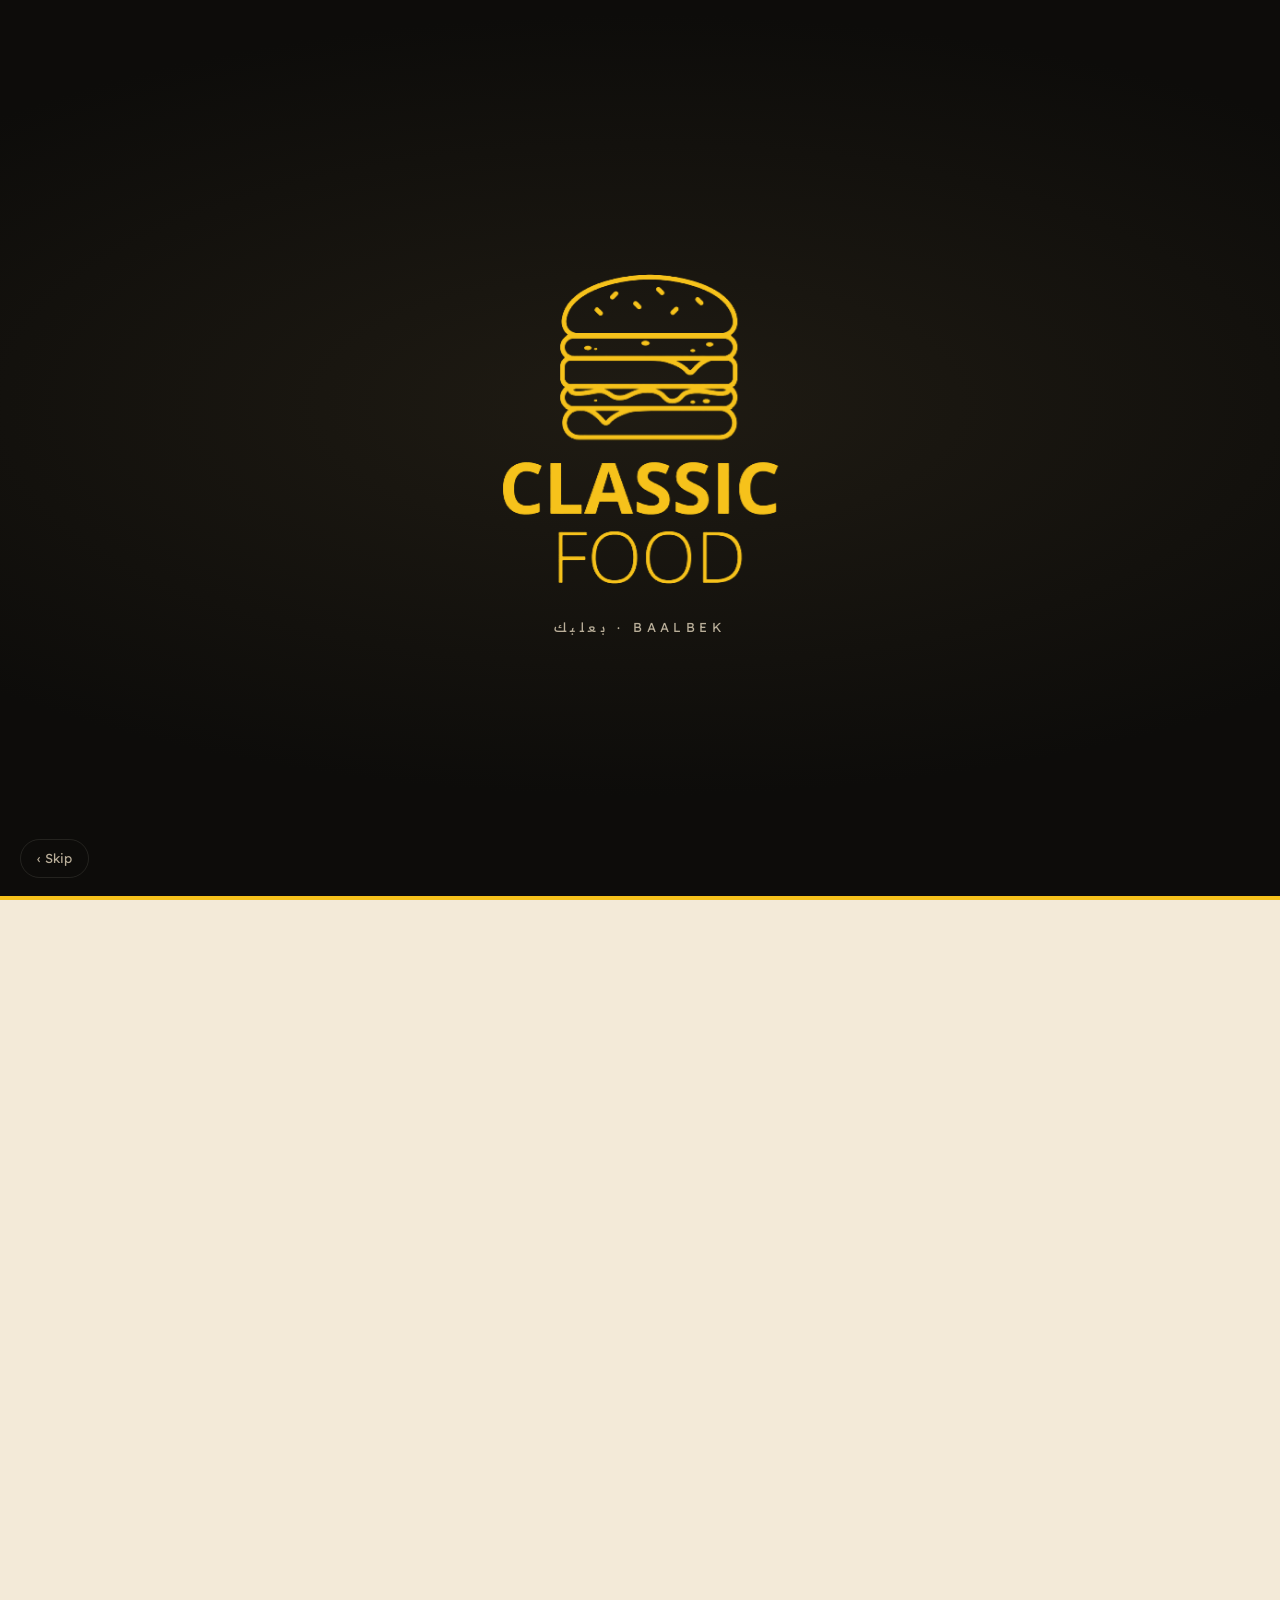
==== menu.html @ 5058995b "Classic Food Baalbek website: home, menu, story and location pages - Bilingual Arabic (RTL, default)" ====
<!doctype html>
<html lang="ar" dir="rtl">
<head>
<meta charset="utf-8">
<meta name="viewport" content="width=device-width, initial-scale=1, viewport-fit=cover">
<title>المنيو | كلاسيك فود بعلبك</title>
<meta name="description" content="The full Classic Food Baalbek menu — burgers, sandwiches, pizza, grills, shawarma, sushi, juices, cocktails, hookah, crepes, waffles and ice cream.">
<meta name="theme-color" content="#0d0c0a">
<link rel="icon" href="images/brand/icon.png">
<link rel="apple-touch-icon" href="images/brand/icon.png">
<link rel="preconnect" href="https://fonts.googleapis.com">
<link rel="preconnect" href="https://fonts.gstatic.com" crossorigin>
<link href="https://fonts.googleapis.com/css2?family=Readex+Pro:wght@300;400;500;600;700&family=Fraunces:ital,opsz,wght@0,9..144,600;1,9..144,500&display=swap" rel="stylesheet">
<link rel="stylesheet" href="css/styles.css">
<script src="js/intro.js"></script>
</head>
<body data-page="menu">
<header class="topbar"></header>

<main>
  <section class="page-hero">
    <div class="bg"><img src="images/hero/menu.webp" alt=""></div>
    <div class="wrap">
      <span class="eyebrow" data-t="m_eyebrow"></span>
      <h1 data-t="m_title"></h1>
      <p data-t="m_lead"></p>
    </div>
  </section>

  <div class="menu-sticky">
    <div class="cat-tabs" id="catTabs" role="tablist"></div>
    <div class="sec-chips" id="secChips"></div>
  </div>

  <section class="sec-beige" style="padding-bottom:70px">
    <div class="wrap">
      <div class="menu-tools">
        <label class="search">
          <span class="sr-only" data-t="search"></span>
          <svg viewBox="0 0 24 24" aria-hidden="true"><path d="M10 2a8 8 0 0 1 6.3 12.9l5.4 5.4-1.4 1.4-5.4-5.4A8 8 0 1 1 10 2zm0 2a6 6 0 1 0 0 12 6 6 0 0 0 0-12z"/></svg>
          <input id="search" type="search" autocomplete="off" enterkeyhint="search" data-tp="search">
          <button id="clearSearch" class="clear" type="button" aria-label="Clear" hidden>×</button>
        </label>
        <div class="view-toggle" role="group" aria-label="View">
          <button type="button" data-view="grid" class="on" aria-label="Grid"><svg viewBox="0 0 24 24"><path d="M3 3h8v8H3zm10 0h8v8h-8zM3 13h8v8H3zm10 0h8v8h-8z"/></svg></button>
          <button type="button" data-view="list" aria-label="List"><svg viewBox="0 0 24 24"><path d="M3 4h18v3H3zm0 6.5h18v3H3zM3 17h18v3H3z"/></svg></button>
        </div>
      </div>
      <div id="menuBody"></div>
      <p class="note-usd" data-t="usd"></p>
    </div>
  </section>
</main>

<footer class="footer"></footer>
<div class="sheet" id="sheet" hidden></div>

<script src="js/common.js"></script>
<script src="js/dish.js"></script>
<script src="js/menu.js"></script>
</body>
</html>
---- css/styles.css ----
/* =========================================================
   Classic Food Baalbek — Yellow · Black · Beige
   ========================================================= */
:root{
  --yellow:#f6c21b;
  --yellow-2:#ffd84d;
  --yellow-ink:#1a1405;
  --black:#0d0c0a;
  --black-2:#171511;
  --black-3:#221f19;
  --beige:#f3ead8;
  --beige-2:#e9dcc2;
  --beige-3:#dccaa6;
  --paper:#fbf6ec;
  --ink:#1b1811;
  --ink-2:#5b5244;
  --ink-3:#8a7f6c;
  --on-dark:#f6efe1;
  --on-dark-2:#b9ae99;
  --line-dark:rgba(246,239,225,.10);
  --line-light:rgba(27,24,17,.10);
  --radius:18px;
  --radius-sm:12px;
  --shadow:0 10px 30px -12px rgba(20,14,0,.28);
  --shadow-lg:0 30px 60px -20px rgba(20,14,0,.45);
  --max:1180px;
  --gutter:16px;
  --font:"Readex Pro",system-ui,-apple-system,"Segoe UI",Tahoma,sans-serif;
  --display:"Fraunces",Georgia,serif;
  --topbar-h:64px;
  --tabbar-h:0px;
}
@media (min-width:720px){:root{--gutter:28px;--topbar-h:74px}}
@media (max-width:899px){:root{--tabbar-h:calc(64px + env(safe-area-inset-bottom))}}

*{box-sizing:border-box}
html{overflow-x:hidden;scroll-behavior:smooth;-webkit-text-size-adjust:100%;scroll-padding-top:calc(var(--topbar-h) + 12px)}
body{margin:0;font-family:var(--font);background:var(--beige);color:var(--ink);line-height:1.6;
  -webkit-font-smoothing:antialiased;overflow-x:hidden;padding-bottom:var(--tabbar-h)}
img{max-width:100%;display:block}
a{color:inherit;text-decoration:none}
button{font:inherit;color:inherit;cursor:pointer}
h1,h2,h3{line-height:1.15;margin:0}
p{margin:0}
.wrap{width:100%;max-width:var(--max);margin-inline:auto;padding-inline:var(--gutter)}
.sr-only{position:absolute;width:1px;height:1px;overflow:hidden;clip:rect(0 0 0 0);white-space:nowrap}
:focus-visible{outline:3px solid var(--yellow);outline-offset:3px;border-radius:6px}
em.serif,.serif{font-family:var(--display);font-style:italic;font-weight:500}
[dir=rtl] em.serif{font-family:var(--font);font-style:normal;font-weight:700}

/* ---------- Buttons ---------- */
.btn{display:inline-flex;align-items:center;justify-content:center;gap:8px;min-height:48px;padding:0 22px;
  border-radius:999px;font-weight:600;font-size:15px;border:2px solid transparent;transition:transform .2s,background .2s,color .2s,border-color .2s;white-space:nowrap}
.btn:active{transform:scale(.97)}
.btn-yellow{background:var(--yellow);color:var(--yellow-ink)}
.btn-yellow:hover{background:var(--yellow-2)}
.btn-dark{background:var(--black);color:var(--on-dark)}
.btn-dark:hover{background:var(--black-3)}
.btn-line{border-color:currentColor}
.btn-line:hover{background:rgba(127,127,127,.12)}
.btn svg{width:18px;height:18px;fill:currentColor}

/* ---------- Top bar ---------- */
.topbar{position:sticky;top:0;z-index:50;height:var(--topbar-h);background:rgba(13,12,10,.92);
  -webkit-backdrop-filter:saturate(140%) blur(14px);backdrop-filter:saturate(140%) blur(14px);color:var(--on-dark);border-bottom:1px solid var(--line-dark)}
.topbar .wrap{height:100%;display:flex;align-items:center;gap:16px}
.brand{display:flex;align-items:center;gap:10px;flex-shrink:0}
.brand img{width:40px;height:auto}
.brand-text{font-weight:700;letter-spacing:.14em;font-size:15px;color:var(--yellow);line-height:1;direction:ltr}
.brand-text small{display:block;font-weight:300;letter-spacing:.32em;font-size:11px;color:var(--on-dark-2);margin-top:4px}
.mainnav{display:none;margin-inline-start:auto;gap:4px}
.mainnav a{padding:10px 16px;border-radius:999px;font-size:15px;color:var(--on-dark-2);transition:color .2s,background .2s}
.mainnav a:hover{color:var(--on-dark)}
.mainnav a.active{color:var(--yellow-ink);background:var(--yellow);font-weight:600}
.top-actions{display:flex;align-items:center;gap:8px;margin-inline-start:auto}
@media (min-width:900px){.mainnav{display:flex}.top-actions{margin-inline-start:12px}}
.lang-btn{height:40px;min-width:44px;padding:0 12px;border-radius:999px;border:1px solid var(--line-dark);background:transparent;color:var(--on-dark);font-weight:600;font-size:14px}
.lang-btn:hover{border-color:var(--yellow);color:var(--yellow)}
.call-btn{height:40px;padding:0 16px;border-radius:999px;background:var(--yellow);color:var(--yellow-ink);display:inline-flex;align-items:center;gap:6px;font-weight:600;font-size:14px}
.call-btn svg{width:16px;height:16px;fill:currentColor}

/* ---------- Mobile tab bar ---------- */
.tabbar{position:fixed;inset-inline:0;bottom:0;z-index:60;height:var(--tabbar-h);padding-bottom:env(safe-area-inset-bottom);
  background:rgba(13,12,10,.96);-webkit-backdrop-filter:blur(14px);backdrop-filter:blur(14px);border-top:1px solid var(--line-dark);
  display:grid;grid-template-columns:repeat(4,1fr)}
.tabbar a{display:flex;flex-direction:column;align-items:center;justify-content:center;gap:3px;color:var(--on-dark-2);font-size:11px;font-weight:500;position:relative}
.tabbar svg{width:22px;height:22px;fill:currentColor}
.tabbar a.active{color:var(--yellow)}
.tabbar a.active::before{content:"";position:absolute;top:0;width:28px;height:3px;border-radius:0 0 4px 4px;background:var(--yellow)}
@media (min-width:900px){.tabbar{display:none}}

/* ---------- Section scaffolding ---------- */
.sec{padding:72px 0}
@media (min-width:900px){.sec{padding:110px 0}}
.sec-dark{background:var(--black);color:var(--on-dark)}
.sec-beige{background:var(--beige)}
.sec-paper{background:var(--paper)}
.eyebrow{display:inline-flex;align-items:center;gap:10px;font-size:13px;font-weight:600;letter-spacing:.18em;text-transform:uppercase;color:#a77d00}
.sec-dark .eyebrow,.hero .eyebrow,.page-hero .eyebrow{color:var(--yellow)}
.eyebrow::before{content:"";width:26px;height:2px;background:currentColor;border-radius:2px}
[dir=rtl] .eyebrow{letter-spacing:0;font-size:14px}
.h2{font-size:clamp(30px,6.4vw,52px);font-weight:700;letter-spacing:-.01em;margin-top:14px}
.lead{font-size:clamp(16px,2.2vw,18px);color:var(--ink-2);max-width:620px;margin-top:16px}
.sec-dark .lead{color:var(--on-dark-2)}
.head-row{display:flex;flex-wrap:wrap;align-items:flex-end;justify-content:space-between;gap:20px;margin-bottom:36px}

/* ---------- Home hero ---------- */
.hero{position:relative;background:var(--black);color:var(--on-dark);overflow:hidden;min-height:calc(100svh - var(--topbar-h) - var(--tabbar-h));display:flex;align-items:stretch}
.hero-media{position:absolute;inset:0}
.hero-media img{width:100%;height:100%;object-fit:cover;object-position:center 40%;opacity:.62;transform:scale(1.04);animation:heroZoom 18s ease-out forwards}
@keyframes heroZoom{to{transform:scale(1.12)}}
.hero-media::after{content:"";position:absolute;inset:0;background:
  linear-gradient(180deg,rgba(13,12,10,.35) 0%,rgba(13,12,10,.15) 35%,rgba(13,12,10,.92) 82%,var(--black) 100%)}
@media (min-width:900px){
  .hero-media img{opacity:.95;object-position:70% 45%}
  .hero-media::after{background:linear-gradient(90deg,var(--black) 0%,rgba(13,12,10,.88) 28%,rgba(13,12,10,.25) 62%,rgba(13,12,10,.05) 100%),linear-gradient(0deg,rgba(13,12,10,.7) 0%,transparent 35%)}
  [dir=rtl] .hero-media img{object-position:30% 45%}
  [dir=rtl] .hero-media::after{background:linear-gradient(270deg,var(--black) 0%,rgba(13,12,10,.88) 28%,rgba(13,12,10,.25) 62%,rgba(13,12,10,.05) 100%),linear-gradient(0deg,rgba(13,12,10,.7) 0%,transparent 35%)}
}
.hero .wrap{position:relative;z-index:2;display:flex;flex-direction:column;justify-content:flex-end;padding-top:40px;padding-bottom:44px}
@media (min-width:900px){.hero .wrap{justify-content:center;padding-bottom:80px}}
.hero-logo{width:96px;margin-bottom:22px;filter:drop-shadow(0 8px 24px rgba(246,194,27,.25))}
.hero h1{font-size:clamp(40px,11vw,86px);font-weight:700;letter-spacing:-.02em;margin-top:16px;max-width:12ch}
.hero h1 .y{color:var(--yellow)}
.hero-sub{font-size:clamp(16px,2.4vw,19px);color:var(--on-dark-2);margin-top:18px;max-width:520px}
.hero-cta{display:flex;flex-wrap:wrap;gap:12px;margin-top:28px}
.hero-cta .btn{flex:1 1 auto}
@media (min-width:560px){.hero-cta .btn{flex:0 0 auto}}
.hero-meta{display:flex;flex-wrap:wrap;gap:10px 22px;margin-top:30px;font-size:14px;color:var(--on-dark-2)}
.hero-meta span{display:inline-flex;align-items:center;gap:8px}
.hero-meta svg{width:16px;height:16px;fill:var(--yellow)}

/* ---------- Offer pill (hero) ---------- */
.offer-pill{align-self:flex-start;display:inline-flex;align-items:center;gap:8px;background:rgba(246,194,27,.14);border:1px solid rgba(246,194,27,.45);
  color:var(--yellow-2);font-size:13px;font-weight:600;padding:7px 14px;border-radius:999px;margin-bottom:18px;line-height:1.4;max-width:100%}

/* ---------- Kitchens (category cards) ---------- */
.kitchens{display:grid;grid-template-columns:repeat(2,1fr);gap:12px}
@media (min-width:720px){.kitchens{grid-template-columns:repeat(3,1fr);gap:18px}}
.kcard{position:relative;border-radius:var(--radius);overflow:hidden;aspect-ratio:4/5;background:var(--black);color:var(--on-dark);box-shadow:var(--shadow);isolation:isolate}
@media (min-width:720px){.kcard{aspect-ratio:4/3.4}}
.kcard img{position:absolute;inset:0;width:100%;height:100%;object-fit:cover;transition:transform .6s;z-index:-2}
.kcard::after{content:"";position:absolute;inset:0;background:linear-gradient(180deg,transparent 35%,rgba(13,12,10,.92));z-index:-1}
.kcard:hover img{transform:scale(1.07)}
.kcard .kbody{position:absolute;inset-inline:14px;bottom:14px}
.kcard h3{font-size:clamp(17px,3.6vw,24px);font-weight:700}
.kcard .kcount{display:inline-block;margin-top:6px;font-size:12px;font-weight:600;padding:3px 10px;border-radius:999px;background:var(--yellow);color:var(--yellow-ink)}

/* ---------- Horizontal rail ---------- */
.rail{display:flex;gap:14px;overflow-x:auto;scroll-snap-type:x mandatory;padding-bottom:12px;margin-inline:calc(var(--gutter) * -1);padding-inline:var(--gutter);scrollbar-width:none}
.rail::-webkit-scrollbar{display:none}
.rail > *{scroll-snap-align:start;flex:0 0 72%}
@media (min-width:560px){.rail > *{flex-basis:42%}}
@media (min-width:900px){.rail > *{flex-basis:calc(25% - 11px)}}

/* ---------- Dish card ---------- */
.dish{background:#fff;border-radius:var(--radius);overflow:hidden;box-shadow:var(--shadow);display:flex;flex-direction:column;text-align:start;border:0;padding:0;width:100%;transition:transform .25s,box-shadow .25s}
.dish:hover{transform:translateY(-3px);box-shadow:var(--shadow-lg)}
.dish .ph{aspect-ratio:1/1;background:var(--beige-2);position:relative;overflow:hidden}
.dish .ph img{width:100%;height:100%;object-fit:cover;transition:transform .5s}
.dish:hover .ph img{transform:scale(1.05)}
.dish .db{padding:12px 14px 14px;display:flex;flex-direction:column;gap:4px;flex:1}
.dish h4{margin:0;font-size:15px;font-weight:600;line-height:1.3;color:var(--ink)}
.dish .dd{font-size:12.5px;color:var(--ink-3);line-height:1.45;display:-webkit-box;-webkit-line-clamp:2;-webkit-box-orient:vertical;overflow:hidden}
.dish .pr{margin-top:auto;padding-top:8px;display:flex;align-items:center;justify-content:space-between}
.price{font-weight:700;color:var(--ink);font-size:16px;direction:ltr;unicode-bidi:isolate}
.price .cur{color:#a77d00;font-size:.85em;margin-inline-end:1px}
.add{width:32px;height:32px;border-radius:50%;background:var(--black);color:var(--yellow);display:grid;place-items:center;font-size:20px;line-height:1}
.badge-new{position:absolute;top:10px;inset-inline-start:10px;background:var(--yellow);color:var(--yellow-ink);font-size:11px;font-weight:700;padding:4px 10px;border-radius:999px;letter-spacing:.04em;box-shadow:0 4px 12px rgba(0,0,0,.25)}
.sec-dark .dish{background:var(--black-2);box-shadow:none;border:1px solid var(--line-dark)}
.sec-dark .dish h4,.sec-dark .price{color:var(--on-dark)}
.sec-dark .dish .dd{color:var(--on-dark-2)}
.sec-dark .add{background:var(--yellow);color:var(--yellow-ink)}

/* ---------- Story teaser / split ---------- */
.split{display:grid;gap:36px;align-items:center}
@media (min-width:900px){.split{grid-template-columns:1.05fr 1fr;gap:64px}.split.rev > :first-child{order:2}}
.collage{position:relative;display:grid;grid-template-columns:1.2fr 1fr;grid-template-rows:auto auto;gap:12px}
.collage img{border-radius:var(--radius);width:100%;height:100%;object-fit:cover;box-shadow:var(--shadow)}
.collage .c1{grid-row:1/3;aspect-ratio:3/4.4}
.collage .c2,.collage .c3{aspect-ratio:1/1}
.collage .stamp{position:absolute;inset-inline-end:10px;bottom:-18px;width:112px;height:112px;border-radius:50%;background:var(--yellow);color:var(--yellow-ink);display:grid;place-items:center;text-align:center;font-weight:700;font-size:13px;line-height:1.2;box-shadow:var(--shadow-lg);border:4px solid var(--beige);animation:spin 26s linear infinite;padding:12px}
@keyframes spin{to{transform:rotate(360deg)}}
.feature-list{list-style:none;padding:0;margin:28px 0 0;display:grid;gap:14px}
.feature-list li{display:flex;gap:14px;align-items:flex-start}
.feature-list .fi{flex:0 0 44px;height:44px;border-radius:14px;background:var(--black);display:grid;place-items:center}
.feature-list .fi svg{width:22px;height:22px;fill:var(--yellow)}
.feature-list b{display:block;font-size:16px}
.feature-list span{color:var(--ink-2);font-size:14.5px}
.sec-dark .feature-list span{color:var(--on-dark-2)}
.sec-dark .feature-list .fi{background:var(--yellow)}
.sec-dark .feature-list .fi svg{fill:var(--black)}

/* ---------- Instagram grid ---------- */
.ig-head{display:flex;align-items:center;gap:14px}
.ig-avatar{width:64px;height:64px;border-radius:50%;padding:3px;background:conic-gradient(var(--yellow),#f1e3c4,var(--yellow));flex-shrink:0}
.ig-avatar img{width:100%;height:100%;border-radius:50%;background:var(--black);object-fit:contain;padding:8px}
.ig-grid{display:grid;grid-template-columns:repeat(3,1fr);gap:4px;margin-top:28px;border-radius:var(--radius);overflow:hidden}
@media (min-width:900px){.ig-grid{grid-template-columns:repeat(6,1fr);gap:6px}}
.ig-grid a{position:relative;aspect-ratio:1/1;overflow:hidden;background:var(--black-2)}
.ig-grid img{width:100%;height:100%;object-fit:cover;transition:transform .5s,opacity .3s}
.ig-grid a::after{content:"";position:absolute;inset:0;background:rgba(246,194,27,.0);transition:background .3s}
.ig-grid a:hover img{transform:scale(1.06)}
.ig-grid a:hover::after{background:rgba(246,194,27,.18)}

/* ---------- CTA band ---------- */
.cta-band{background:var(--yellow);color:var(--yellow-ink);border-radius:28px;padding:40px 24px;display:grid;gap:22px;position:relative;overflow:hidden}
.cta-band::before{content:"";position:absolute;inset-inline-end:-60px;top:-60px;width:220px;height:220px;border-radius:50%;border:30px solid rgba(0,0,0,.06)}
.cta-band h2{font-size:clamp(26px,5.6vw,44px);font-weight:700}
.cta-band p{color:rgba(26,20,5,.75)}
.cta-band .actions{display:flex;flex-wrap:wrap;gap:10px}
@media (min-width:900px){.cta-band{grid-template-columns:1.4fr auto;align-items:center;padding:56px}}

/* ---------- Page hero (inner pages) ---------- */
.page-hero{position:relative;background:var(--black);color:var(--on-dark);padding:54px 0 46px;overflow:hidden}
.page-hero .bg{position:absolute;inset:0}
.page-hero .bg img{width:100%;height:100%;object-fit:cover;opacity:.42}
.page-hero .bg::after{content:"";position:absolute;inset:0;background:linear-gradient(180deg,rgba(13,12,10,.5),var(--black))}
.page-hero .wrap{position:relative}
.page-hero h1{font-size:clamp(36px,9vw,68px);font-weight:700;margin-top:12px;letter-spacing:-.02em}
.page-hero p{color:var(--on-dark-2);margin-top:12px;max-width:560px;font-size:clamp(15px,2.2vw,18px)}
@media (min-width:900px){.page-hero{padding:96px 0 80px}}

/* =========================================================
   MENU PAGE
   ========================================================= */
.menu-sticky{position:sticky;top:var(--topbar-h);z-index:30;background:var(--black);border-bottom:1px solid var(--line-dark)}
.cat-tabs{display:flex;gap:8px;overflow-x:auto;padding:12px var(--gutter);scrollbar-width:none;max-width:var(--max);margin:auto}
.cat-tabs::-webkit-scrollbar,.sec-chips::-webkit-scrollbar{display:none}
.cat-tab{flex:0 0 auto;display:inline-flex;align-items:center;gap:8px;height:42px;padding:0 16px 0 6px;border-radius:999px;border:1px solid var(--line-dark);background:var(--black-2);color:var(--on-dark-2);font-weight:600;font-size:14px;transition:all .2s}
[dir=rtl] .cat-tab{padding:0 6px 0 16px}
.cat-tab img{width:30px;height:30px;border-radius:50%;object-fit:cover}
.cat-tab.active{background:var(--yellow);color:var(--yellow-ink);border-color:var(--yellow)}
.sec-chips{display:flex;gap:6px;overflow-x:auto;padding:0 var(--gutter) 12px;scrollbar-width:none;max-width:var(--max);margin:auto}
.sec-chip{flex:0 0 auto;height:34px;padding:0 14px;border-radius:999px;font-size:13px;color:var(--on-dark-2);border:1px solid transparent;background:transparent;white-space:nowrap}
.sec-chip.active{color:var(--yellow);border-color:rgba(246,194,27,.45);background:rgba(246,194,27,.08)}

.menu-tools{display:flex;gap:10px;align-items:center;margin:22px 0 6px}
.search{position:relative;flex:1}
.search svg{position:absolute;inset-inline-start:16px;top:50%;width:18px;height:18px;transform:translateY(-50%);fill:var(--ink-3)}
.search input{width:100%;height:50px;border-radius:999px;border:1px solid var(--line-light);background:#fff;padding:0 46px;font:inherit;font-size:16px;color:var(--ink);box-shadow:0 4px 14px -8px rgba(0,0,0,.2)}
.search input:focus{outline:none;border-color:var(--yellow);box-shadow:0 0 0 4px rgba(246,194,27,.25)}
.search .clear{position:absolute;inset-inline-end:8px;top:50%;transform:translateY(-50%);width:36px;height:36px;border-radius:50%;border:0;background:var(--beige-2);font-size:20px;line-height:1}
.view-toggle{display:flex;background:#fff;border-radius:999px;padding:4px;border:1px solid var(--line-light)}
.view-toggle button{width:42px;height:42px;border-radius:50%;border:0;background:transparent;display:grid;place-items:center;color:var(--ink-3)}
.view-toggle button svg{width:18px;height:18px;fill:currentColor}
.view-toggle button.on{background:var(--black);color:var(--yellow)}

.msec{padding-top:34px}
.msec-head{position:relative;border-radius:var(--radius);overflow:hidden;min-height:128px;display:flex;align-items:flex-end;padding:18px;color:var(--on-dark);background:var(--black);margin-bottom:16px}
.msec-head img{position:absolute;inset:0;width:100%;height:100%;object-fit:cover;opacity:.7}
.msec-head::after{content:"";position:absolute;inset:0;background:linear-gradient(90deg,rgba(13,12,10,.85),rgba(13,12,10,.2))}
[dir=rtl] .msec-head::after{background:linear-gradient(270deg,rgba(13,12,10,.85),rgba(13,12,10,.2))}
.msec-head > div{position:relative;z-index:1}
.msec-head h2{font-size:clamp(22px,5vw,32px);font-weight:700}
.msec-head .count{font-size:13px;color:var(--yellow);font-weight:600}
@media (min-width:900px){.msec-head{min-height:170px;padding:26px}}

.grid{display:grid;grid-template-columns:repeat(2,1fr);gap:12px}
@media (min-width:640px){.grid{grid-template-columns:repeat(3,1fr);gap:16px}}
@media (min-width:1000px){.grid{grid-template-columns:repeat(4,1fr);gap:18px}}

/* list rows: used for items with no photo, and for "list" view */
.rows{background:#fff;border-radius:var(--radius);box-shadow:var(--shadow);margin-top:12px;overflow:hidden}
.rows-title{font-size:12px;font-weight:700;letter-spacing:.12em;text-transform:uppercase;color:var(--ink-3);padding:16px 18px 4px}
[dir=rtl] .rows-title{letter-spacing:0;font-size:13px}
.row{display:flex;gap:14px;align-items:center;padding:14px 18px;border:0;background:transparent;width:100%;text-align:start;border-top:1px solid var(--line-light)}
.rows .row:first-of-type{border-top:0}
.rows-title + .row{border-top:0}
.row:hover{background:var(--paper)}
.row .thumb{flex:0 0 64px;height:64px;border-radius:12px;overflow:hidden;background:var(--beige-2)}
.row .thumb img{width:100%;height:100%;object-fit:cover}
.row .mono{flex:0 0 44px;height:44px;border-radius:12px;background:var(--beige);display:grid;place-items:center;color:#a77d00;font-weight:700;font-size:18px}
.row .rt{flex:1;min-width:0}
.row h4{margin:0;font-size:15px;font-weight:600;display:flex;align-items:center;gap:8px;flex-wrap:wrap}
.row .dd{font-size:13px;color:var(--ink-3);line-height:1.45;margin-top:2px}
.row .leader{flex:0 0 auto;display:flex;align-items:center}
.row .tag-new{font-size:10px;font-weight:700;background:var(--yellow);color:var(--yellow-ink);padding:2px 8px;border-radius:999px}

.empty{text-align:center;padding:60px 20px;color:var(--ink-3)}
.empty b{display:block;color:var(--ink);font-size:18px;margin-bottom:6px}
.note-usd{font-size:13px;color:var(--ink-3);margin-top:28px;text-align:center}

/* ---------- Bottom sheet ---------- */
.sheet{position:fixed;inset:0;z-index:100;display:flex;align-items:flex-end;justify-content:center}
.sheet[hidden]{display:none}
.sheet-backdrop{position:absolute;inset:0;background:rgba(10,8,4,.6);animation:fade .25s}
.sheet-panel{position:relative;width:100%;max-width:560px;max-height:92svh;overflow:auto;background:var(--paper);border-radius:26px 26px 0 0;animation:up .32s cubic-bezier(.2,.8,.2,1);padding-bottom:env(safe-area-inset-bottom)}
@media (min-width:720px){.sheet{align-items:center}.sheet-panel{border-radius:26px}}
@keyframes up{from{transform:translateY(40px);opacity:0}}
@keyframes fade{from{opacity:0}}
.sheet-close{position:absolute;top:12px;inset-inline-end:12px;z-index:2;width:40px;height:40px;border-radius:50%;border:0;background:rgba(13,12,10,.7);color:#fff;font-size:24px;line-height:1}
.sheet-img{aspect-ratio:4/3;background:var(--black)}
.sheet-img img{width:100%;height:100%;object-fit:cover}
.sheet-img.none{aspect-ratio:auto;height:110px;display:grid;place-items:center;background:var(--black)}
.sheet-img.none img{width:70px;height:auto;object-fit:contain}
.sheet-body{padding:22px 22px 26px}
.sheet-body .cat{font-size:12px;font-weight:600;color:#a77d00;letter-spacing:.1em;text-transform:uppercase}
.sheet-body h3{font-size:24px;font-weight:700;margin-top:6px}
.sheet-body .alt{color:var(--ink-3);font-size:14px;margin-top:2px}
.sheet-body .desc{color:var(--ink-2);margin-top:12px}
.sheet-foot{display:flex;align-items:center;justify-content:space-between;gap:12px;margin-top:22px;padding-top:18px;border-top:1px solid var(--line-light)}
.sheet-foot .price{font-size:26px}

/* =========================================================
   ABOUT PAGE
   ========================================================= */
.values{display:grid;gap:14px;grid-template-columns:1fr}
@media (min-width:640px){.values{grid-template-columns:repeat(2,1fr)}}
@media (min-width:1000px){.values{grid-template-columns:repeat(4,1fr)}}
.value{background:var(--black-2);border:1px solid var(--line-dark);border-radius:var(--radius);padding:24px}
.value .num{font-family:var(--display);font-size:40px;color:var(--yellow);line-height:1}
.value h3{font-size:18px;margin-top:14px}
.value p{color:var(--on-dark-2);font-size:14.5px;margin-top:8px}
.quote{font-size:clamp(22px,4.6vw,36px);font-weight:600;line-height:1.35;max-width:880px}
.quote .y{background:linear-gradient(transparent 62%,rgba(246,194,27,.55) 62%)}
.timeline{display:grid;gap:0;margin-top:10px;border-inline-start:2px solid var(--beige-3);padding-inline-start:24px}
.tl{position:relative;padding:0 0 28px}
.tl::before{content:"";position:absolute;inset-inline-start:-32px;top:4px;width:14px;height:14px;border-radius:50%;background:var(--yellow);border:3px solid var(--black)}
.tl b{display:block;font-size:17px}
.tl span{color:var(--ink-2);font-size:15px}
.gallery{display:grid;grid-template-columns:repeat(2,1fr);gap:10px}
@media (min-width:900px){.gallery{grid-template-columns:repeat(4,1fr);grid-auto-rows:220px;gap:14px}.gallery .tall{grid-row:span 2}.gallery .wide{grid-column:span 2}}
.gallery img{width:100%;height:100%;object-fit:cover;border-radius:var(--radius-sm);aspect-ratio:1/1}
@media (min-width:900px){.gallery img{aspect-ratio:auto}}

/* =========================================================
   LOCATION PAGE
   ========================================================= */
.loc-grid{display:grid;gap:18px}
@media (min-width:900px){.loc-grid{grid-template-columns:1fr 1.3fr;gap:28px;align-items:stretch}}
.map{border-radius:var(--radius);overflow:hidden;min-height:340px;background:var(--beige-2);box-shadow:var(--shadow);border:4px solid #fff}
.map iframe{width:100%;height:100%;min-height:340px;border:0;display:block;filter:grayscale(.2) contrast(1.05)}
.info-cards{display:grid;gap:12px}
.icard{background:#fff;border-radius:var(--radius);padding:20px;display:flex;gap:16px;align-items:flex-start;box-shadow:var(--shadow)}
.icard .ic{flex:0 0 48px;height:48px;border-radius:14px;background:var(--black);display:grid;place-items:center}
.icard .ic svg{width:22px;height:22px;fill:var(--yellow)}
.icard .lbl{font-size:12px;font-weight:600;color:var(--ink-3);letter-spacing:.08em;text-transform:uppercase}
[dir=rtl] .icard .lbl{letter-spacing:0;font-size:13px}
.icard .val{font-size:17px;font-weight:600;margin-top:2px}
.icard .val a{border-bottom:2px solid var(--yellow)}
.icard .sub{font-size:14px;color:var(--ink-2);margin-top:4px}
.icard .links{display:flex;flex-wrap:wrap;gap:8px;margin-top:12px}
.chip{display:inline-flex;align-items:center;gap:6px;height:36px;padding:0 14px;border-radius:999px;background:var(--beige);font-size:13.5px;font-weight:600}
.chip:hover{background:var(--yellow)}
.chip svg{width:15px;height:15px;fill:currentColor}
.landmarks{display:grid;gap:12px;grid-template-columns:1fr}
@media (min-width:720px){.landmarks{grid-template-columns:repeat(3,1fr)}}
.lm{background:var(--black-2);border:1px solid var(--line-dark);border-radius:var(--radius);padding:22px}
.lm .n{width:36px;height:36px;border-radius:50%;background:var(--yellow);color:var(--yellow-ink);display:grid;place-items:center;font-weight:700}
.lm h3{font-size:17px;margin-top:14px}
.lm p{color:var(--on-dark-2);font-size:14.5px;margin-top:6px}

/* ---------- Footer ---------- */
.footer{background:var(--black);color:var(--on-dark-2);padding:56px 0 30px;border-top:4px solid var(--yellow)}
.foot-grid{display:grid;gap:30px}
@media (min-width:900px){.foot-grid{grid-template-columns:1.4fr 1fr 1fr 1fr}}
.foot-brand img{width:110px}
.foot-brand p{margin-top:14px;font-size:14px;max-width:300px}
.footer h4{color:var(--on-dark);font-size:14px;margin:0 0 12px}
.footer ul{list-style:none;padding:0;margin:0;display:grid;gap:8px;font-size:14px}
.footer a:hover{color:var(--yellow)}
.foot-bottom{margin-top:40px;padding-top:20px;border-top:1px solid var(--line-dark);font-size:13px;display:flex;flex-wrap:wrap;justify-content:space-between;gap:10px}
.socials{display:flex;gap:10px}
.socials a{width:42px;height:42px;border-radius:50%;border:1px solid var(--line-dark);display:grid;place-items:center}
.socials a:hover{background:var(--yellow);border-color:var(--yellow)}
.socials a:hover svg{fill:var(--black)}
.socials svg{width:18px;height:18px;fill:var(--on-dark)}

/* floating whatsapp */
.wa-float{position:fixed;inset-inline-end:16px;bottom:calc(var(--tabbar-h) + 16px);z-index:55;width:56px;height:56px;border-radius:50%;background:#25d366;display:grid;place-items:center;box-shadow:0 10px 24px -6px rgba(0,0,0,.45);transition:transform .3s,opacity .3s;opacity:0;transform:scale(.6);pointer-events:none}
.wa-float.show{opacity:1;transform:none;pointer-events:auto}
.wa-float.show:hover{transform:scale(1.06)}
.wa-float svg{width:28px;height:28px;fill:#fff}

/* reveal on scroll */
.reveal{opacity:0;transform:translateY(22px);transition:opacity .7s ease,transform .7s ease}
.reveal.in{opacity:1;transform:none}
@media (prefers-reduced-motion:reduce){
  *{animation:none!important;transition:none!important;scroll-behavior:auto!important}
  .reveal{opacity:1;transform:none}
}

/* =========================================================
   ENTRY ANIMATION — slices of the real logo assemble into the logo
   ========================================================= */
html.intro-on{background:var(--black)}
html.intro-on body{overflow:hidden}
html.intro-on body > *:not(.intro){visibility:hidden}
.intro{position:fixed;inset:0;z-index:1000;background:radial-gradient(120% 70% at 50% 45%,#1f1b13 0%,var(--black) 62%);
  display:flex;flex-direction:column;align-items:center;justify-content:center;overflow:hidden;cursor:pointer;
  transition:transform .85s cubic-bezier(.76,0,.24,1),opacity .85s}
.intro.out{transform:translateY(-100%);opacity:.6}
.intro::after{content:"";position:absolute;inset-inline:0;bottom:0;height:4px;background:var(--yellow);transform-origin:left;animation:introBar 3.6s linear forwards}
[dir=rtl] .intro::after{transform-origin:right}
@keyframes introBar{from{transform:scaleX(0)}to{transform:scaleX(1)}}
.intro-logo{position:relative;width:min(66vw,300px);aspect-ratio:325/361;animation:settle .5s ease 1.55s both;transform-origin:50% 55%}
.intro-logo .slice{position:absolute;inset:0;background:url(../images/brand/logo.png) center/100% 100% no-repeat}
/* burger slices fall from above, each landing on the one below */
.intro-logo .drop{animation:drop .6s cubic-bezier(.33,1.4,.55,1) both}
.intro-logo .d1{animation-delay:.15s}
.intro-logo .d2{animation-delay:.37s}
.intro-logo .d3{animation-delay:.59s}
.intro-logo .d4{animation-delay:.81s}
.intro-logo .d5{animation-delay:1.03s}
@keyframes drop{0%{transform:translateY(-120vh)}72%{transform:translateY(5px)}100%{transform:translateY(0)}}
@keyframes settle{0%,100%{transform:scale(1,1)}35%{transform:scale(1.05,.93)}70%{transform:scale(.99,1.02)}}
/* CLASSIC rises, FOOD opens from the centre */
.intro-logo .w1{animation:rise .7s cubic-bezier(.2,.9,.25,1) 1.75s both}
.intro-logo .w2{animation:open .8s cubic-bezier(.2,.9,.25,1) 2.15s both}
@keyframes rise{from{opacity:0;transform:translateY(14%);filter:blur(8px)}to{opacity:1;transform:none;filter:blur(0)}}
@keyframes open{from{opacity:0;transform:scaleX(.2);filter:blur(6px)}to{opacity:1;transform:none;filter:blur(0)}}
/* finished logo: one golden shine */
.intro-logo .full{opacity:0;animation:shine 1s ease 2.85s both;filter:drop-shadow(0 0 22px rgba(246,194,27,.55))}
@keyframes shine{0%{opacity:0}40%{opacity:1}100%{opacity:0}}
.intro-sub{margin-top:22px;color:var(--on-dark-2);font-size:13px;letter-spacing:.34em;opacity:0;animation:fadeIn .6s ease 2.6s both}
@keyframes fadeIn{to{opacity:1}}
.intro-skip{position:absolute;bottom:calc(22px + env(safe-area-inset-bottom));inset-inline-end:20px;background:none;border:1px solid var(--line-dark);color:var(--on-dark-2);border-radius:999px;padding:8px 16px;font-size:13px}
.intro-skip:hover{color:var(--yellow);border-color:var(--yellow)}

/* =========================================================
   POLISH
   ========================================================= */
@media (max-width:899px){.gallery img:last-child:nth-child(odd){grid-column:span 2;aspect-ratio:2/1}}
.map{position:relative;background:var(--black) url(../images/brand/logo.png) center/120px no-repeat}
.map iframe{position:relative}
h1,h2,h3,.h2,.quote{text-wrap:balance}
.lead,.hero-sub,.page-hero p{text-wrap:pretty}
.msec-head img{object-position:center}
@media (max-width:899px){
  .hero-logo{display:none}
  .hero .wrap{padding-top:28px;padding-bottom:28px}
  .hero h1{margin-top:12px}
  .hero-sub{margin-top:14px}
  .hero-cta{margin-top:22px}
  .hero-meta{margin-top:20px;gap:8px 18px;font-size:13px}
  .offer-pill{margin-bottom:14px}
}
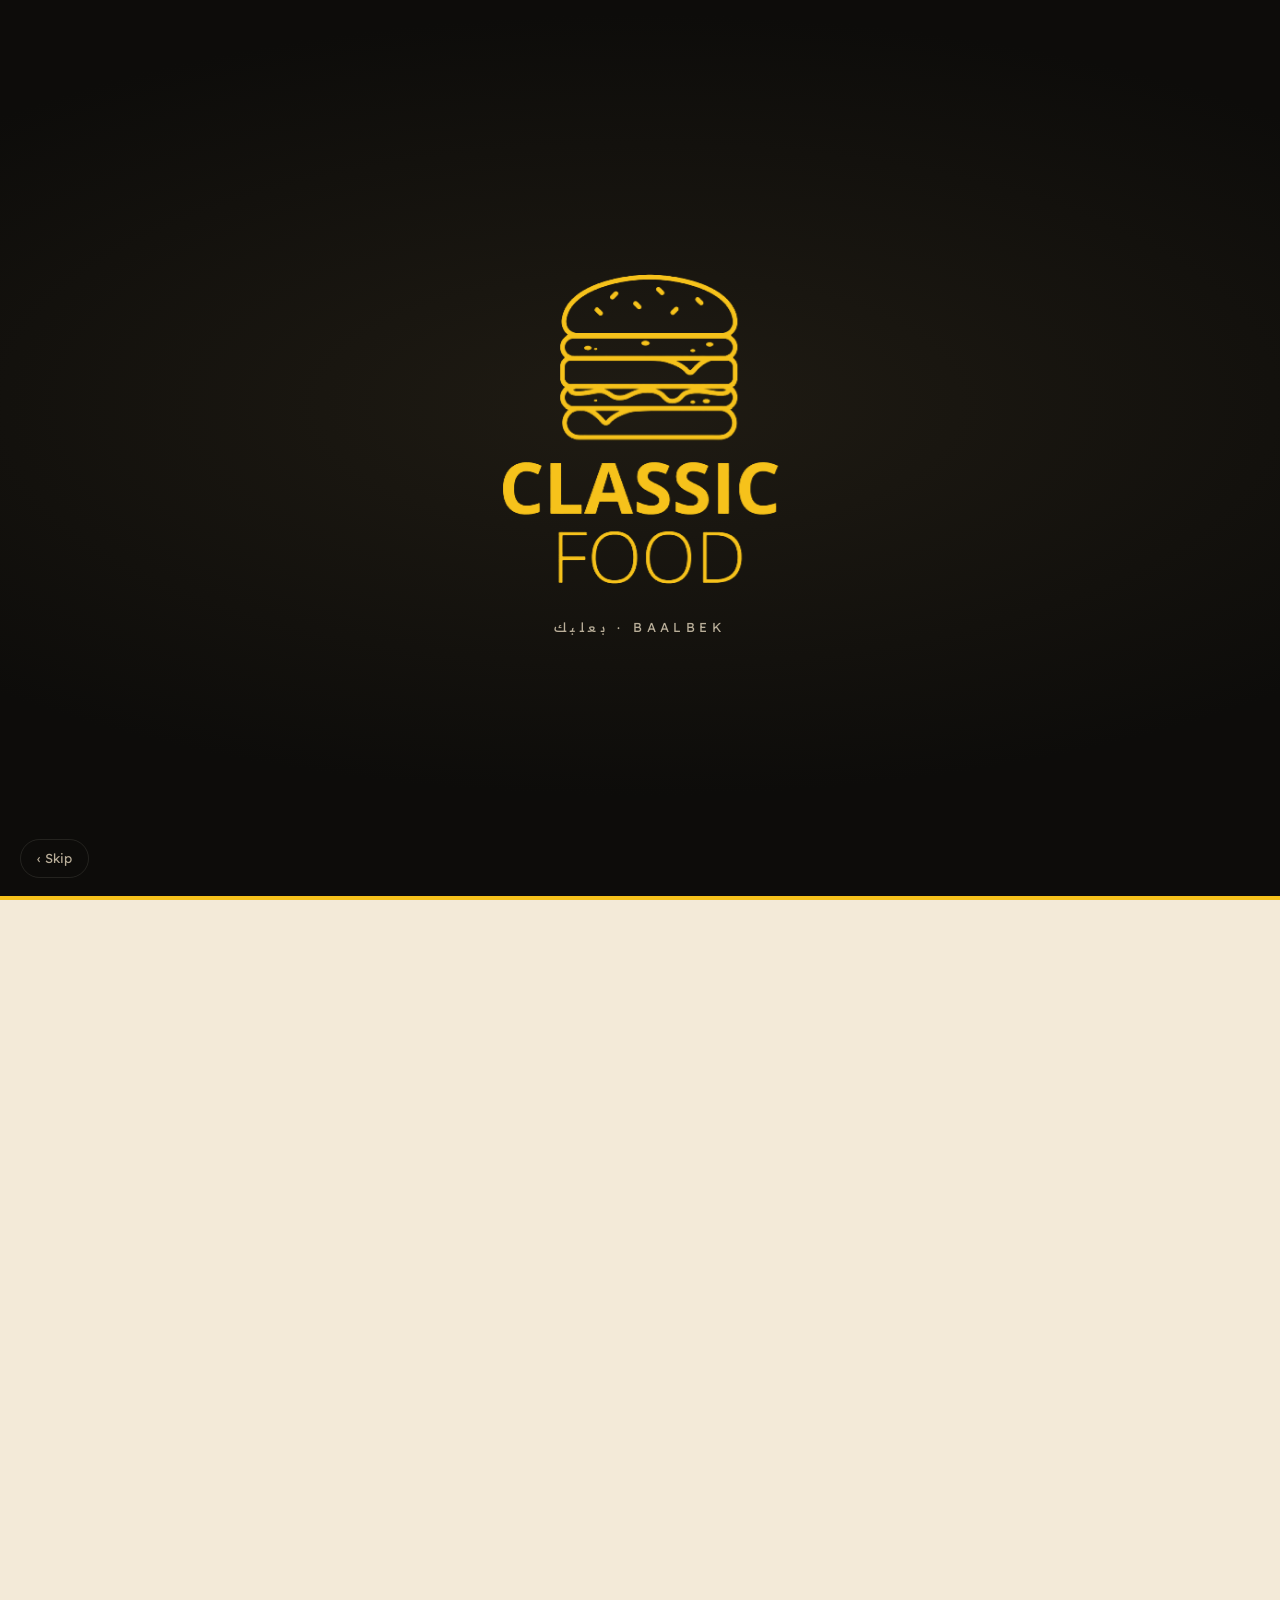
==== commit dfb15ce9: "Menu as uniform bars; photos only in the item details Every menu item is now the same row (name, dot" ====
--- a/menu.html
+++ b/menu.html
@@ -41,10 +41,6 @@
           <input id="search" type="search" autocomplete="off" enterkeyhint="search" data-tp="search">
           <button id="clearSearch" class="clear" type="button" aria-label="Clear" hidden>×</button>
         </label>
-        <div class="view-toggle" role="group" aria-label="View">
-          <button type="button" data-view="grid" class="on" aria-label="Grid"><svg viewBox="0 0 24 24"><path d="M3 3h8v8H3zm10 0h8v8h-8zM3 13h8v8H3zm10 0h8v8h-8z"/></svg></button>
-          <button type="button" data-view="list" aria-label="List"><svg viewBox="0 0 24 24"><path d="M3 4h18v3H3zm0 6.5h18v3H3zM3 17h18v3H3z"/></svg></button>
-        </div>
       </div>
       <div id="menuBody"></div>
       <p class="note-usd" data-t="usd"></p>
--- a/css/styles.css
+++ b/css/styles.css
@@ -436,3 +436,24 @@
   .hero-meta{margin-top:20px;gap:8px 18px;font-size:13px}
   .offer-pill{margin-bottom:14px}
 }
+
+/* ---------- Menu rows (uniform bars) ---------- */
+.rows{margin-top:0}
+.row{gap:12px;padding:16px 18px;align-items:center}
+.row .rt{display:flex;flex-direction:column;gap:4px}
+.rline{display:flex;align-items:baseline;gap:8px;min-width:0}
+.rline .nm{font-size:15.5px;font-weight:600;line-height:1.35;flex:0 1 auto;min-width:0}
+.rline .tag-new{flex:0 0 auto;align-self:center}
+.rline .dots{flex:1 1 12px;min-width:12px;border-bottom:2px dotted var(--beige-3);transform:translateY(-4px)}
+.rline .price{flex:0 0 auto;font-size:16px}
+.row .dd{font-size:13px;color:var(--ink-3);line-height:1.5;margin:0;display:-webkit-box;-webkit-line-clamp:2;-webkit-box-orient:vertical;overflow:hidden}
+.row .chev{flex:0 0 30px;height:30px;border-radius:50%;background:var(--beige);color:var(--ink-3);display:grid;place-items:center;font-size:20px;line-height:1;transition:background .2s,color .2s}
+[dir=rtl] .row .chev{transform:scaleX(-1)}
+.row .chev svg{width:15px;height:15px;fill:currentColor}
+[dir=rtl] .row .chev svg{transform:scaleX(-1)}
+.row:hover .chev{background:var(--yellow);color:var(--yellow-ink)}
+.row:active{background:var(--beige)}
+@media (min-width:900px){.row{padding:18px 24px}.rline .nm{font-size:16.5px}}
+/* sheet without photo: compact branded header */
+.sheet-img.none{height:96px;background:var(--black) radial-gradient(80% 120% at 50% 0%,#2a2418,var(--black))}
+.sheet-img.none img{width:64px}
